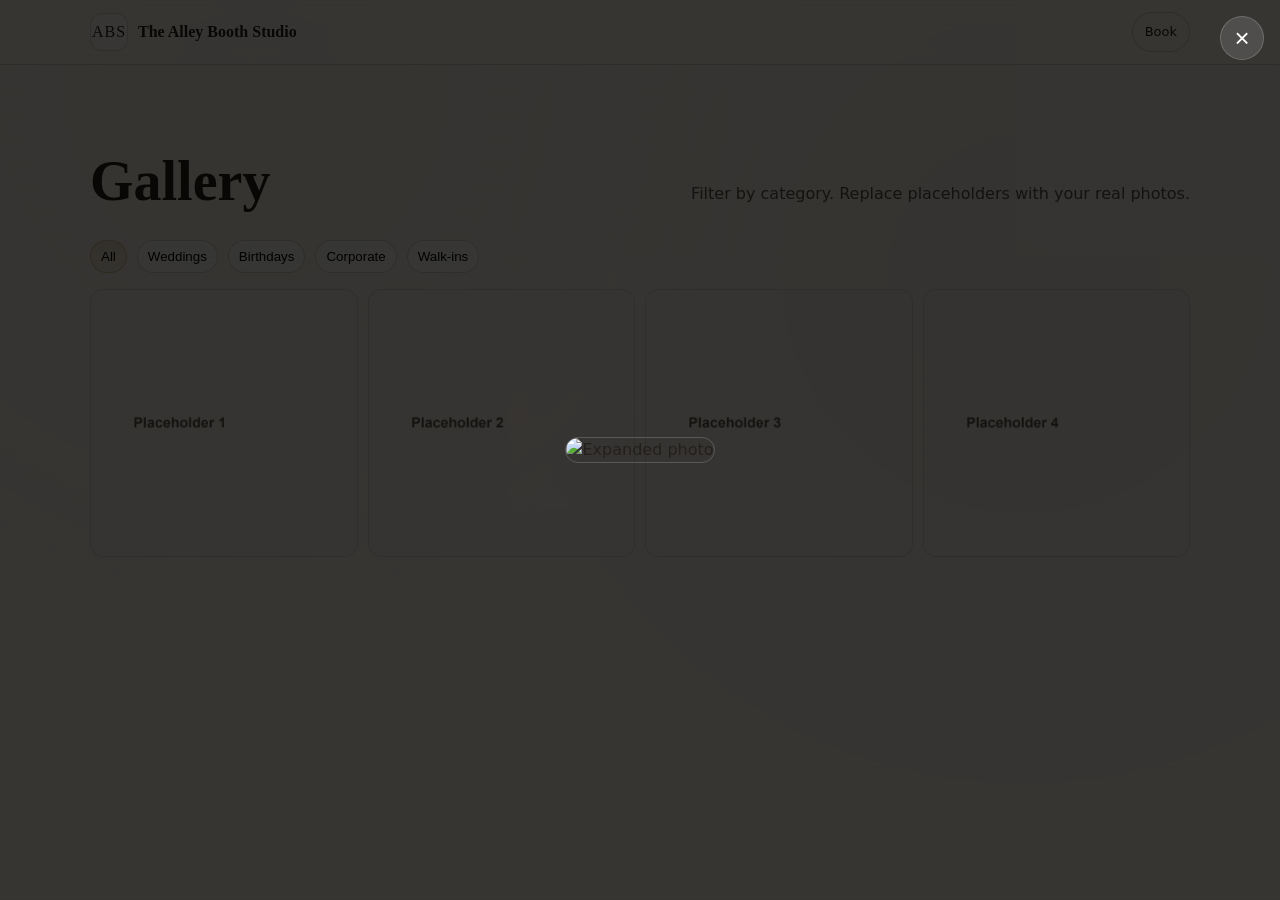
==== gallery.html @ 30eb4e46 "Initial vintage minimalist site" ====
<!doctype html>
<html lang="en">
<head>
  <meta charset="utf-8" />
  <meta name="viewport" content="width=device-width,initial-scale=1" />
  <title>Gallery • The Alley Booth Studio</title>
  <link rel="stylesheet" href="css/styles.css" />
</head>
<body>
  <header class="topbar">
    <div class="container topbar__inner">
      <a class="brand" href="index.html">
        <span class="brand__mark">ABS</span>
        <span class="brand__text">The Alley Booth Studio</span>
      </a>
      <nav class="nav">
        <a class="btn btn--sm btn--ghost" href="index.html#book">Book</a>
      </nav>
    </div>
  </header>

  <main class="section">
    <div class="container">
      <div class="section__head">
        <h1>Gallery</h1>
        <p class="muted">Filter by category. Replace placeholders with your real photos.</p>
      </div>

      <div class="filters" role="tablist" aria-label="Gallery filters">
        <button class="chip is-active" data-filter="all">All</button>
        <button class="chip" data-filter="weddings">Weddings</button>
        <button class="chip" data-filter="birthdays">Birthdays</button>
        <button class="chip" data-filter="corporate">Corporate</button>
        <button class="chip" data-filter="walkins">Walk-ins</button>
      </div>

      <div class="grid" id="galleryGrid">
        <button class="thumb" data-cat="weddings" data-full="assets/img/placeholder-1.jpg" aria-label="Open photo">
          <img src="assets/img/placeholder-1.jpg" alt="" />
        </button>
        <button class="thumb" data-cat="birthdays" data-full="assets/img/placeholder-2.jpg" aria-label="Open photo">
          <img src="assets/img/placeholder-2.jpg" alt="" />
        </button>
        <button class="thumb" data-cat="corporate" data-full="assets/img/placeholder-3.jpg" aria-label="Open photo">
          <img src="assets/img/placeholder-3.jpg" alt="" />
        </button>
        <button class="thumb" data-cat="walkins" data-full="assets/img/placeholder-4.jpg" aria-label="Open photo">
          <img src="assets/img/placeholder-4.jpg" alt="" />
        </button>
      </div>
    </div>
  </main>

  <div class="lightbox" id="lightbox" hidden>
    <button class="lightbox__close" id="lightboxClose" aria-label="Close">×</button>
    <img id="lightboxImg" alt="Expanded photo" />
  </div>

  <script src="js/gallery.js"></script>
</body>
</html>
---- css/styles.css ----
:root{
  --bg: #f6f0e6;         /* parchment */
  --ink: #231f1a;        /* espresso */
  --muted: #5a5248;
  --line: rgba(35,31,26,.18);
  --card: rgba(255,255,255,.55);
  --accent: #b08a3c;     /* brass */
  --shadow: 0 10px 30px rgba(0,0,0,.08);
  --radius: 16px;
  --max: 1100px;
  --serif: ui-serif, Georgia, "Times New Roman", serif;
  --sans: ui-sans-serif, system-ui, -apple-system, Segoe UI, Roboto, Arial, sans-serif;
}

*{ box-sizing:border-box; }
html{ scroll-behavior:smooth; }
body{
  margin:0;
  font-family: var(--sans);
  color: var(--ink);
  background: var(--bg);
  line-height: 1.5;
}

/* subtle "paper grain" using layered gradients (lightweight) */
body::before{
  content:"";
  position:fixed; inset:0;
  pointer-events:none;
  background:
    radial-gradient(circle at 20% 10%, rgba(176,138,60,.06), transparent 40%),
    radial-gradient(circle at 80% 30%, rgba(0,0,0,.04), transparent 45%),
    repeating-linear-gradient(0deg, rgba(0,0,0,.015), rgba(0,0,0,.015) 1px, transparent 1px, transparent 6px);
  mix-blend-mode:multiply;
  opacity:.55;
}

img{ max-width:100%; display:block; }
a{ color:inherit; text-decoration:none; }

.container{
  width:min(var(--max), calc(100% - 40px));
  margin:0 auto;
}

.skip{
  position:absolute;
  left:-999px; top:auto;
  width:1px; height:1px; overflow:hidden;
}
.skip:focus{
  left:12px; top:12px;
  width:auto; height:auto;
  background:#fff;
  padding:8px 10px;
  border:1px solid var(--line);
  border-radius:10px;
  z-index:9999;
}

.topbar{
  position:sticky;
  top:0;
  z-index:50;
  backdrop-filter: blur(10px);
  background: rgba(246,240,230,.75);
  border-bottom: 1px solid var(--line);
}
.topbar__inner{
  display:flex;
  align-items:center;
  justify-content:space-between;
  gap:16px;
  padding: 12px 0;
}

.brand{
  display:flex;
  align-items:center;
  gap:10px;
}
.brand__mark{
  width:38px; height:38px;
  display:grid; place-items:center;
  border-radius: 12px;
  border:1px solid var(--line);
  background: rgba(255,255,255,.55);
  font-family: var(--serif);
  letter-spacing:.06em;
}
.brand__text{
  font-family: var(--serif);
  font-weight: 700;
}

.nav a{ margin-left:12px; }
.nav__toggle{
  display:none;
  border:1px solid var(--line);
  background: rgba(255,255,255,.55);
  border-radius: 12px;
  padding: 8px 10px;
}
.nav__menu{
  display:flex;
  align-items:center;
  gap:8px;
}

.section{
  padding: 72px 0;
}
.section--tint{
  background: rgba(255,255,255,.28);
  border-top:1px solid var(--line);
  border-bottom:1px solid var(--line);
}
.section__head{
  display:flex;
  align-items:flex-end;
  justify-content:space-between;
  gap:20px;
  margin-bottom: 18px;
}

.hero{
  padding-top: 56px;
}
.hero__grid{
  display:grid;
  grid-template-columns: 1.2fr .8fr;
  gap: 28px;
  align-items:center;
}
.kicker{
  display:inline-block;
  border:1px solid var(--line);
  padding: 6px 10px;
  border-radius: 999px;
  background: rgba(255,255,255,.55);
  font-size: 12px;
  letter-spacing:.08em;
  text-transform:uppercase;
}
h1,h2,h3{
  font-family: var(--serif);
  line-height:1.1;
  margin: 14px 0 10px;
}
h1{ font-size: clamp(34px, 5vw, 56px); }
h2{ font-size: clamp(26px, 3.2vw, 38px); }
h3{ font-size: 18px; }

.lead{
  font-size: 16px;
  max-width: 48ch;
  color: var(--muted);
}
.muted{ color: var(--muted); }

.hero__cta{
  display:flex;
  gap:12px;
  margin: 16px 0 10px;
  flex-wrap:wrap;
}

.badges{
  list-style:none;
  padding:0;
  margin: 16px 0 0;
  display:flex;
  flex-wrap:wrap;
  gap:10px;
}
.badges li{
  border:1px solid var(--line);
  background: rgba(255,255,255,.55);
  padding: 8px 10px;
  border-radius: 999px;
  font-size: 13px;
}

.btn{
  display:inline-flex;
  align-items:center;
  justify-content:center;
  gap:8px;
  border-radius: 999px;
  padding: 12px 16px;
  border: 1px solid var(--line);
  background: rgba(255,255,255,.55);
  cursor:pointer;
  transition: transform .08s ease, background .2s ease;
}
.btn:hover{ transform: translateY(-1px); }
.btn--primary{
  background: linear-gradient(180deg, rgba(176,138,60,.26), rgba(176,138,60,.10));
  border-color: rgba(176,138,60,.45);
}
.btn--ghost{
  background: transparent;
}
.btn--sm{ padding: 9px 12px; font-size: 13px; }

.two-col{
  display:grid;
  grid-template-columns: 1fr 1fr;
  gap: 28px;
  align-items:start;
}

.cards{
  display:grid;
  gap: 14px;
}
.cards--3{
  grid-template-columns: repeat(3, 1fr);
}

.card{
  border:1px solid var(--line);
  border-radius: var(--radius);
  background: var(--card);
  box-shadow: var(--shadow);
  padding: 16px;
}
.card--price .price{
  font-family: var(--serif);
  font-size: 28px;
  margin: 6px 0 10px;
}
.card--featured{
  border-color: rgba(176,138,60,.5);
  background: rgba(255,255,255,.72);
}

.stamp{
  display:inline-block;
  font-size: 12px;
  letter-spacing:.1em;
  text-transform:uppercase;
  color: var(--muted);
  border:1px dashed rgba(35,31,26,.3);
  padding: 5px 8px;
  border-radius: 999px;
}

.bullets, .check, .list{
  margin: 12px 0 0;
  padding-left: 18px;
}
.check{
  list-style: none;
  padding-left: 0;
}
.check li{
  position:relative;
  padding-left: 22px;
  margin: 8px 0;
}
.check li::before{
  content:"✓";
  position:absolute;
  left:0; top:0;
  color: var(--accent);
  font-weight:700;
}

.addons{
  margin-top: 14px;
  padding-top: 10px;
  border-top: 1px solid var(--line);
}

.frame{
  border:1px solid var(--line);
  border-radius: var(--radius);
  background: rgba(255,255,255,.55);
  box-shadow: var(--shadow);
  overflow:hidden;
}
.frame--tall .frame__inner{ aspect-ratio: 3/4; }
.frame__inner{ aspect-ratio: 16/10; overflow:hidden; }
.frame__inner img{ width:100%; height:100%; object-fit:cover; }
.frame__label{
  padding: 10px 12px;
  border-top: 1px solid var(--line);
  font-size: 12px;
  letter-spacing:.12em;
  text-transform:uppercase;
  color: var(--muted);
}

.specs{
  display:grid;
  grid-template-columns: repeat(3, 1fr);
  gap: 10px;
  margin-top: 14px;
}
.spec{
  border:1px solid var(--line);
  border-radius: 14px;
  background: rgba(255,255,255,.55);
  padding: 10px 12px;
}
.spec span{ display:block; font-size:12px; color:var(--muted); }
.spec strong{ font-family: var(--serif); }

.grid{
  display:grid;
  grid-template-columns: repeat(4, 1fr);
  gap: 10px;
}
.thumb{
  border:1px solid var(--line);
  border-radius: 14px;
  background: rgba(255,255,255,.55);
  overflow:hidden;
  padding:0;
  cursor:pointer;
}
.thumb img{ width:100%; height:100%; object-fit:cover; aspect-ratio: 1/1; }

.accordion details{
  border:1px solid var(--line);
  border-radius: 14px;
  background: rgba(255,255,255,.55);
  padding: 10px 12px;
  margin: 10px 0;
}
.accordion summary{
  cursor:pointer;
  font-weight:600;
}

.form{
  display:grid;
  grid-template-columns: 1fr 1fr;
  gap: 12px;
}
.field{ display:flex; flex-direction:column; gap:6px; }
.field--full{ grid-column: 1 / -1; }
label{ font-size: 13px; color: var(--muted); }
input, select, textarea{
  border:1px solid var(--line);
  border-radius: 14px;
  padding: 11px 12px;
  background: rgba(255,255,255,.75);
  color: var(--ink);
  font: inherit;
}
.form__success{
  margin-top: 10px;
  color: #2a6a3a;
  font-weight: 600;
}

.filters{ display:flex; flex-wrap:wrap; gap:10px; margin: 10px 0 16px; }
.chip{
  border:1px solid var(--line);
  background: rgba(255,255,255,.55);
  padding: 8px 10px;
  border-radius: 999px;
  cursor:pointer;
}
.chip.is-active{
  border-color: rgba(176,138,60,.45);
  background: linear-gradient(180deg, rgba(176,138,60,.18), rgba(176,138,60,.08));
}

.lightbox{
  position:fixed; inset:0;
  background: rgba(0,0,0,.78);
  display:grid;
  place-items:center;
  padding: 20px;
  z-index: 999;
}
.lightbox img{
  max-width:min(980px, 100%);
  max-height: 80vh;
  border-radius: 16px;
  border:1px solid rgba(255,255,255,.18);
}
.lightbox__close{
  position:fixed;
  top: 16px; right: 16px;
  width:44px; height:44px;
  border-radius: 999px;
  border:1px solid rgba(255,255,255,.18);
  background: rgba(255,255,255,.12);
  color:#fff;
  font-size: 26px;
  cursor:pointer;
}

.floating-book{
  position:fixed;
  right: 16px;
  bottom: 16px;
  padding: 12px 14px;
  border-radius: 999px;
  background: linear-gradient(180deg, rgba(176,138,60,.26), rgba(176,138,60,.10));
  border: 1px solid rgba(176,138,60,.45);
  box-shadow: var(--shadow);
  display:none;
}

/* Responsive */
@media (max-width: 900px){
  .hero__grid, .two-col{ grid-template-columns: 1fr; }
  .cards--3{ grid-template-columns: 1fr; }
  .grid{ grid-template-columns: repeat(2, 1fr); }
  .specs{ grid-template-columns: 1fr; }
  .floating-book{ display:inline-flex; }
  .nav__toggle{ display:inline-flex; }
  .nav__menu{
    display:none;
    flex-direction:column;
    align-items:flex-start;
    padding: 10px 0;
  }
  .nav__menu.is-open{ display:flex; }
  .nav a{ margin-left:0; }
}
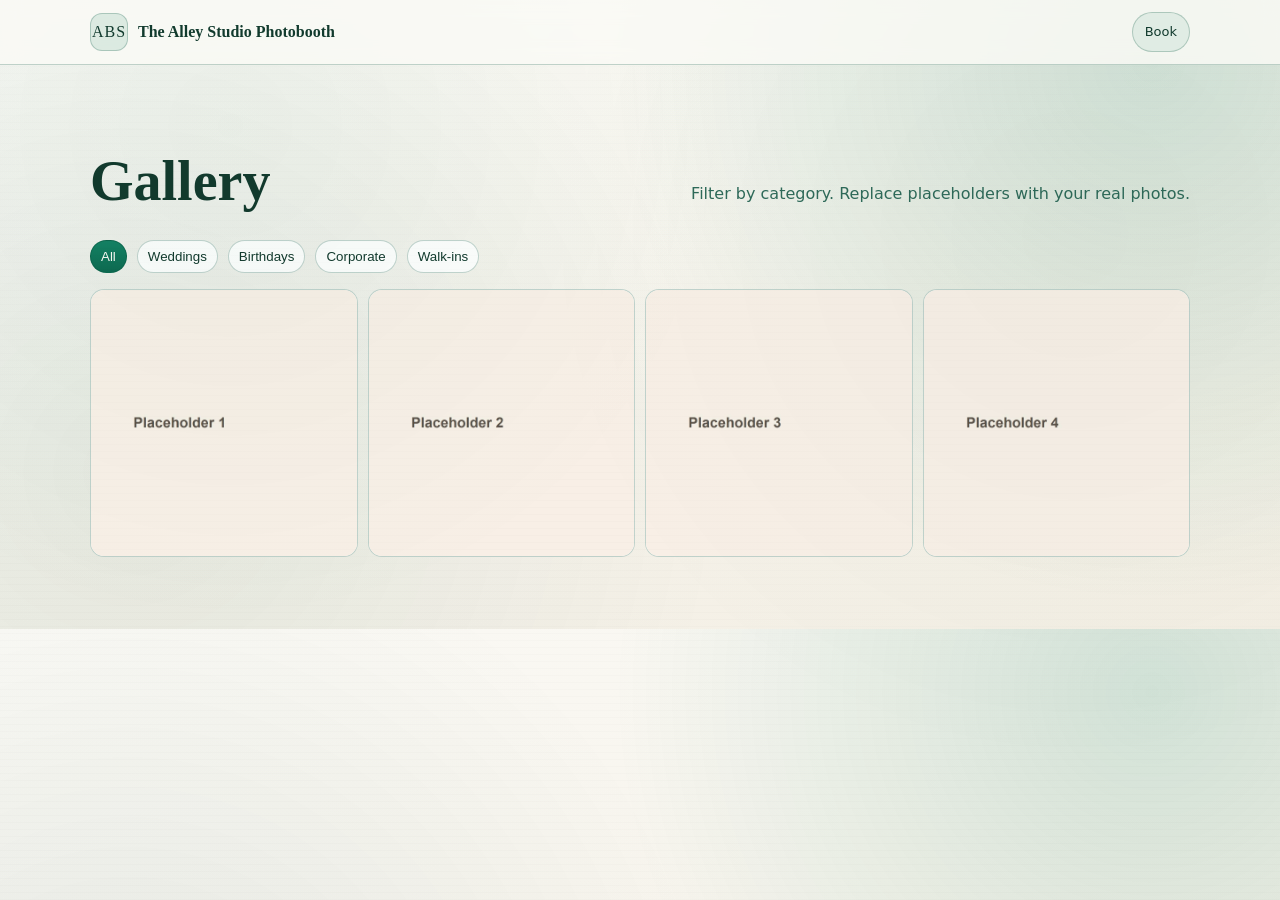
==== commit 324903b7: "Rename project branding to The Alley Studio Photobooth" ====
--- a/gallery.html
+++ b/gallery.html
@@ -3,7 +3,7 @@
 <head>
   <meta charset="utf-8" />
   <meta name="viewport" content="width=device-width,initial-scale=1" />
-  <title>Gallery • The Alley Booth Studio</title>
+  <title>Gallery • The Alley Studio Photobooth</title>
   <link rel="stylesheet" href="css/styles.css" />
 </head>
 <body>
@@ -11,7 +11,7 @@
     <div class="container topbar__inner">
       <a class="brand" href="index.html">
         <span class="brand__mark">ABS</span>
-        <span class="brand__text">The Alley Booth Studio</span>
+        <span class="brand__text">The Alley Studio Photobooth</span>
       </a>
       <nav class="nav">
         <a class="btn btn--sm btn--ghost" href="index.html#book">Book</a>
--- a/css/styles.css
+++ b/css/styles.css
@@ -1,11 +1,11 @@
 :root{
-  --bg: #f6f0e6;         /* parchment */
-  --ink: #231f1a;        /* espresso */
-  --muted: #5a5248;
-  --line: rgba(35,31,26,.18);
-  --card: rgba(255,255,255,.55);
-  --accent: #b08a3c;     /* brass */
-  --shadow: 0 10px 30px rgba(0,0,0,.08);
+  --bg: #f7f5ef;         /* warm off-white */
+  --ink: #123b2e;        /* deep emerald ink */
+  --muted: #2e6a59;
+  --line: rgba(16,88,68,.25);
+  --card: rgba(255,255,255,.84);
+  --accent: #0f7f5f;     /* emerald accent */
+  --shadow: 0 10px 30px rgba(9,53,41,.12);
   --radius: 16px;
   --max: 1100px;
   --serif: ui-serif, Georgia, "Times New Roman", serif;
@@ -18,21 +18,24 @@
   margin:0;
   font-family: var(--sans);
   color: var(--ink);
-  background: var(--bg);
+  background:
+    radial-gradient(circle at 90% 10%, rgba(15,127,95,.16), transparent 42%),
+    radial-gradient(circle at 10% 75%, rgba(4,75,58,.08), transparent 48%),
+    linear-gradient(160deg, #fbfaf6 0%, #f3eee3 100%);
   line-height: 1.5;
 }
 
-/* subtle "paper grain" using layered gradients (lightweight) */
+/* subtle grain texture */
 body::before{
   content:"";
   position:fixed; inset:0;
   pointer-events:none;
   background:
-    radial-gradient(circle at 20% 10%, rgba(176,138,60,.06), transparent 40%),
-    radial-gradient(circle at 80% 30%, rgba(0,0,0,.04), transparent 45%),
-    repeating-linear-gradient(0deg, rgba(0,0,0,.015), rgba(0,0,0,.015) 1px, transparent 1px, transparent 6px);
+    radial-gradient(circle at 18% 14%, rgba(15,127,95,.08), transparent 38%),
+    radial-gradient(circle at 84% 26%, rgba(8,74,58,.06), transparent 42%),
+    repeating-linear-gradient(0deg, rgba(0,0,0,.015), rgba(0,0,0,.015) 1px, transparent 1px, transparent 7px);
   mix-blend-mode:multiply;
-  opacity:.55;
+  opacity:.52;
 }
 
 img{ max-width:100%; display:block; }
@@ -51,7 +54,8 @@
 .skip:focus{
   left:12px; top:12px;
   width:auto; height:auto;
-  background:#fff;
+  color:#fdfbf6;
+  background:#0f7f5f;
   padding:8px 10px;
   border:1px solid var(--line);
   border-radius:10px;
@@ -63,7 +67,7 @@
   top:0;
   z-index:50;
   backdrop-filter: blur(10px);
-  background: rgba(246,240,230,.75);
+  background: rgba(251,250,246,.82);
   border-bottom: 1px solid var(--line);
 }
 .topbar__inner{
@@ -84,7 +88,7 @@
   display:grid; place-items:center;
   border-radius: 12px;
   border:1px solid var(--line);
-  background: rgba(255,255,255,.55);
+  background: rgba(15,127,95,.12);
   font-family: var(--serif);
   letter-spacing:.06em;
 }
@@ -97,7 +101,8 @@
 .nav__toggle{
   display:none;
   border:1px solid var(--line);
-  background: rgba(255,255,255,.55);
+  color: var(--ink);
+  background: rgba(15,127,95,.12);
   border-radius: 12px;
   padding: 8px 10px;
 }
@@ -111,7 +116,7 @@
   padding: 72px 0;
 }
 .section--tint{
-  background: rgba(255,255,255,.28);
+  background: rgba(15,127,95,.09);
   border-top:1px solid var(--line);
   border-bottom:1px solid var(--line);
 }
@@ -137,7 +142,7 @@
   border:1px solid var(--line);
   padding: 6px 10px;
   border-radius: 999px;
-  background: rgba(255,255,255,.55);
+  background: rgba(15,127,95,.11);
   font-size: 12px;
   letter-spacing:.08em;
   text-transform:uppercase;
@@ -175,7 +180,7 @@
 }
 .badges li{
   border:1px solid var(--line);
-  background: rgba(255,255,255,.55);
+  background: rgba(15,127,95,.10);
   padding: 8px 10px;
   border-radius: 999px;
   font-size: 13px;
@@ -189,17 +194,19 @@
   border-radius: 999px;
   padding: 12px 16px;
   border: 1px solid var(--line);
-  background: rgba(255,255,255,.55);
+  color: var(--ink);
+  background: rgba(255,255,255,.75);
   cursor:pointer;
   transition: transform .08s ease, background .2s ease;
 }
 .btn:hover{ transform: translateY(-1px); }
 .btn--primary{
-  background: linear-gradient(180deg, rgba(176,138,60,.26), rgba(176,138,60,.10));
-  border-color: rgba(176,138,60,.45);
+  color:#fdfbf6;
+  background: linear-gradient(180deg, #138264, #0d6a51);
+  border-color: rgba(11,99,74,.6);
 }
 .btn--ghost{
-  background: transparent;
+  background: rgba(15,127,95,.08);
 }
 .btn--sm{ padding: 9px 12px; font-size: 13px; }
 
@@ -231,8 +238,8 @@
   margin: 6px 0 10px;
 }
 .card--featured{
-  border-color: rgba(176,138,60,.5);
-  background: rgba(255,255,255,.72);
+  border-color: rgba(11,99,74,.45);
+  background: linear-gradient(165deg, rgba(15,127,95,.14), rgba(255,255,255,.92));
 }
 
 .stamp{
@@ -241,7 +248,7 @@
   letter-spacing:.1em;
   text-transform:uppercase;
   color: var(--muted);
-  border:1px dashed rgba(35,31,26,.3);
+  border:1px dashed rgba(16,88,68,.35);
   padding: 5px 8px;
   border-radius: 999px;
 }
@@ -276,7 +283,7 @@
 .frame{
   border:1px solid var(--line);
   border-radius: var(--radius);
-  background: rgba(255,255,255,.55);
+  background: rgba(255,255,255,.78);
   box-shadow: var(--shadow);
   overflow:hidden;
 }
@@ -301,7 +308,7 @@
 .spec{
   border:1px solid var(--line);
   border-radius: 14px;
-  background: rgba(255,255,255,.55);
+  background: rgba(255,255,255,.78);
   padding: 10px 12px;
 }
 .spec span{ display:block; font-size:12px; color:var(--muted); }
@@ -315,7 +322,7 @@
 .thumb{
   border:1px solid var(--line);
   border-radius: 14px;
-  background: rgba(255,255,255,.55);
+  background: rgba(255,255,255,.78);
   overflow:hidden;
   padding:0;
   cursor:pointer;
@@ -325,7 +332,7 @@
 .accordion details{
   border:1px solid var(--line);
   border-radius: 14px;
-  background: rgba(255,255,255,.55);
+  background: rgba(255,255,255,.78);
   padding: 10px 12px;
   margin: 10px 0;
 }
@@ -346,27 +353,29 @@
   border:1px solid var(--line);
   border-radius: 14px;
   padding: 11px 12px;
-  background: rgba(255,255,255,.75);
+  background: rgba(255,255,255,.93);
   color: var(--ink);
   font: inherit;
 }
 .form__success{
   margin-top: 10px;
-  color: #2a6a3a;
+  color: #16634b;
   font-weight: 600;
 }
 
 .filters{ display:flex; flex-wrap:wrap; gap:10px; margin: 10px 0 16px; }
 .chip{
   border:1px solid var(--line);
-  background: rgba(255,255,255,.55);
+  color: var(--ink);
+  background: rgba(255,255,255,.85);
   padding: 8px 10px;
   border-radius: 999px;
   cursor:pointer;
 }
 .chip.is-active{
-  border-color: rgba(176,138,60,.45);
-  background: linear-gradient(180deg, rgba(176,138,60,.18), rgba(176,138,60,.08));
+  color:#fdfbf6;
+  border-color: rgba(11,99,74,.7);
+  background: linear-gradient(180deg, #138264, #0d6a51);
 }
 
 .lightbox{
@@ -377,6 +386,7 @@
   padding: 20px;
   z-index: 999;
 }
+.lightbox[hidden]{ display:none; }
 .lightbox img{
   max-width:min(980px, 100%);
   max-height: 80vh;
@@ -401,8 +411,9 @@
   bottom: 16px;
   padding: 12px 14px;
   border-radius: 999px;
-  background: linear-gradient(180deg, rgba(176,138,60,.26), rgba(176,138,60,.10));
-  border: 1px solid rgba(176,138,60,.45);
+  color:#fdfbf6;
+  background: linear-gradient(180deg, #138264, #0d6a51);
+  border: 1px solid rgba(11,99,74,.7);
   box-shadow: var(--shadow);
   display:none;
 }
